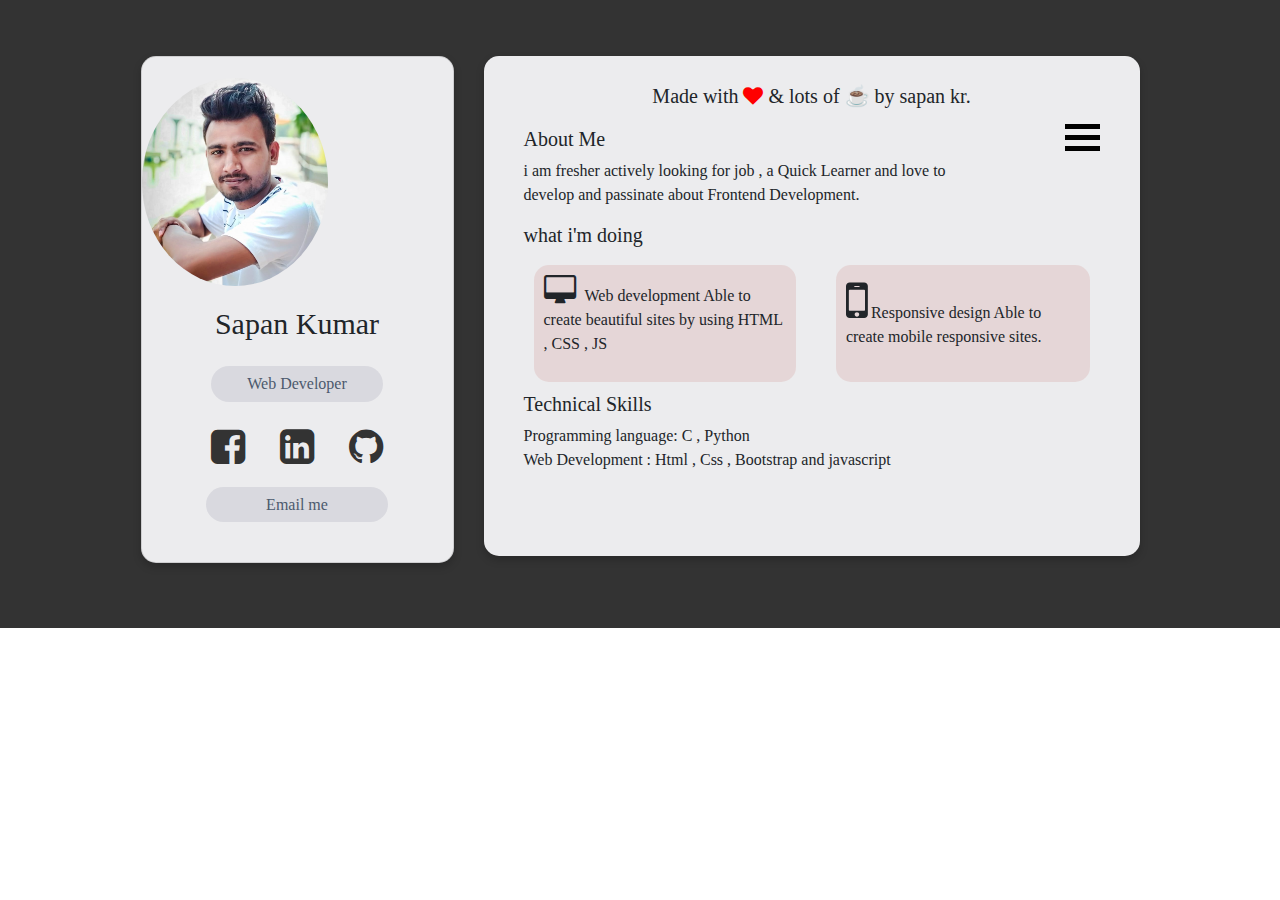
==== index.html @ b2fcf471 "first commit" ====
<!doctype html>
<html lang="en">

<head>
    <!-- Required meta tags -->
    <meta charset="utf-8">
    <meta name="viewport" content="width=device-width, initial-scale=1, shrink-to-fit=no">

    <!-- Bootstrap CSS -->
    <link rel="stylesheet" href="https://maxcdn.bootstrapcdn.com/bootstrap/4.0.0/css/bootstrap.min.css"
        integrity="sha384-Gn5384xqQ1aoWXA+058RXPxPg6fy4IWvTNh0E263XmFcJlSAwiGgFAW/dAiS6JXm" crossorigin="anonymous">
    <link rel="stylesheet" href="https://cdnjs.cloudflare.com/ajax/libs/font-awesome/4.7.0/css/font-awesome.min.css">
    <link rel="stylesheet" href="Style.css">
    <link rel="stylesheet" href="media.css">
    <title>Hello, world!</title>
</head>

<body>

    <div class="container-fluid">
        
        <div class="container">
            <div class="row">

                <div class="col-xl-4 col-lg-4 col-md-4 col-sm-12   ">
                    <div align="center" class="card">
                            <p class="head"  >Made with <span class=" heart fa fa-heart ">
                                </span> & lots of ☕ by sapan kr.</p>
                        <img src="img/IMG-20190511-WA00071.jpg">
                        <h3>Sapan Kumar</h3>
                        <h6><span>Web Developer</span></h6>
                        <div class="icon">
                            <a href="https://www.facebook.com/sapan.yadav.520" target="blank" class="fa fa-facebook-square face"></a>
                            <a href="https://www.linkedin.com/in/sapan-kumar-12b9ab175" target="_blank" class="fa fa-linkedin-square link"></a>
                            <a href="#" class="fa fa-github git"></a>


                        </div>
                        <a href="mailto:sapankr800@gmail.com" class=" gmail"><span>Email me</span></a>

                    </div>





                </div>
                <div class="col-xl-8 col-lg-8 col-md-8 col-sm-12  main-content">
                    <div class="card1">
                            <p class="heading" >Made with <span class=" heart fa fa-heart ">
                                </span> & lots of ☕ by sapan kr.</p>
                        <h5>About Me</h5>
                        <div class="menu">
                            <a href="project.html">
                            <div></div>
                            <div></div>
                            <div></div>
</a>

                        </div>
                        
                        <p class="about-me">i am fresher actively looking for job ,
                             a Quick Learner and  love to <br>
                             develop and passinate about Frontend Development.
                        </p>
                            
                    
                        
<div class="webcontent">
                        <h5>what i'm doing</h5>
                        <div class="grid-container">
                            
                               
                                <div class="grid-item">
                              
                                        <p  class="desktop">
                                                <i href="#" class="fa fa-desktop "></i>
                                                <span style="margin-right: 5px;"></span>  Web development
                                                Able to create beautiful sites by using
                                                HTML , CSS , JS</p>
                                </div>
                                <div class="grid-item responsive" >
                                        
                                        <p >
                                                <i href="#" class="fa fa-mobile-phone " style="font-size:50px"></i>
                                                 Responsive design
                                                Able to create mobile responsive sites.
                                                
                                            </p>
                                </div>
                               
                              </div>
                              
                          
                              </div>
                              <div class="technicalskill">
                                    <h5> Technical Skills</h5>
                                    
                                       <p class="tech-content">
                                       <span> Programming language:</span>  C , Python  <br>
                                       <span> Web Development :</span>   Html , Css , Bootstrap and javascript 
                                        </p>
                                    
  
  
  
                                </div>
                       
                    </div>
                </div>


            </div>


        </div>

    </div>



    <!-- Optional JavaScript -->
    <!-- jQuery first, then Popper.js, then Bootstrap JS -->
    <script src="https://code.jquery.com/jquery-3.2.1.slim.min.js"
        integrity="sha384-KJ3o2DKtIkvYIK3UENzmM7KCkRr/rE9/Qpg6aAZGJwFDMVNA/GpGFF93hXpG5KkN"
        crossorigin="anonymous"></script>
    <script src="https://cdnjs.cloudflare.com/ajax/libs/popper.js/1.12.9/umd/popper.min.js"
        integrity="sha384-ApNbgh9B+Y1QKtv3Rn7W3mgPxhU9K/ScQsAP7hUibX39j7fakFPskvXusvfa0b4Q"
        crossorigin="anonymous"></script>
    <script src="https://maxcdn.bootstrapcdn.com/bootstrap/4.0.0/js/bootstrap.min.js"
        integrity="sha384-JZR6Spejh4U02d8jOt6vLEHfe/JQGiRRSQQxSfFWpi1MquVdAyjUar5+76PVCmYl"
        crossorigin="anonymous"></script>

</body>

</html>
---- Style.css ----
* {
    margin: 0;
    padding: 0;
    font-family: cursive;
}

.container-fluid {
    background-color: #333333;
    padding-bottom: 10px;
}

 .row {
    border-radius: 10px;
    padding: 5%;
}

.card {
    box-shadow: 0 4px 8px 0 rgba(0, 0, 0, 0.2);
    transition: 0.3s;
    border-radius: 15px;
    background-color: rgb(236, 236, 238);
}

.card:hover {
    box-shadow: 0 8px 32px 0 rgba(177, 35, 35, 0.2);
}

.card img {
    border-radius: 50%;
    width: 60%;
    height: 60%;
    margin-top: 7%;
}

.card h3 {
    font-size: 30px;
    margin-top: 20px;
}

.card h6 {
    margin-top: 20px;
    padding: 5px;
}

.card h6 span {
    background-color: rgb(217, 217, 223);
    padding: 3% 12% 3% 12%;
    border-radius: 30px;
    font-size: 16px;
    color: rgb(76, 90, 109);
}

.face {
    font-size: 40px;
    margin-top: 20px;
    text-decoration: none;
    color: #333333;
}

.face:hover {
    text-decoration: none;
    color: #333333;
}

.link {
    font-size: 40px;
    margin-left: 10%;
    text-decoration: none;
    color: #333333;
}

.link:hover {
    text-decoration: none;
    color: #333333;
}

.git {
    font-size: 40px;
    margin-left: 10%;
    text-decoration: none;
    color: #333333;
}

.git:hover {
    text-decoration: none;
    color: #333333;
}

.gmail {
    padding: 5px;
    margin-top: 20px;
    margin-bottom: 40px;
}

.gmail span {
    background-color: rgb(217, 217, 223);
    padding: 3% 20% 3% 20%;
    border-radius: 30px;
    font-size: 16px;
    color: rgb(76, 90, 109);
}

.gmail:hover {
    text-decoration: none;
    color: rgb(13, 13, 14);
}

.heart {
    animation: beat .50s infinite alternate;
    color: red;
}

@keyframes beat {
    to {
        transform: scale(1.4);
    }
}
.head{
    display: none;
}

.card1 {
    box-shadow: 0 4px 8px 0 rgba(0, 0, 0, 0.2);
    transition: 0.3s;
    border-radius: 15px;
   padding: 40px;
   background-color: rgb(236, 236, 238);
    height: 500px;
}

.card1:hover {
    box-shadow: 0 8px 16px 0 rgba(0, 0, 0, 0.2);
}


.heading {
    font-size: 20px;
    margin-top: -15px;
    text-align: center;
}

.menu {
    float: right;
    margin-top: -7%;
}

.menu div {
    width: 35px;
    height: 5px;
    background-color: black;
    margin: 6px 0;
}

.grid-container {
    display: grid;
    grid-gap: 40px;
    grid-template-columns: auto auto;
    padding: 10px;
}


.grid-item {
    background-color: rgba(228, 209, 209, 0.8);
    padding: 10px;
    border-radius: 15px;
}

.grid-item i {
    font-size: 30px;
}

.technicalskill span {
    font-weight: 500;
    font-size: 16px;
}
---- media.css ----
@media only screen  and (max-width: 1024px) and (min-width: 770px)  {
   
  .row{
    padding: 10px;
  
  } 
.card h3{
      
   font-size: 25px;
  
}
.about-me br {
  display: none;
}

.face{
font-size: 30px;
  }

.link{
font-size: 30px;

}

.git{

font-size: 30px;

}

.gmail{

  margin-bottom: 80px;


} 



.card1 {
font-size: 15px;
padding: 30px;
padding-bottom: 500px;


}
.webcontent h5{
  margin-top: -10px;
}
.grid-container {

  grid-template-columns: auto ;
  margin-top: -10px;
}
.responsive{
  margin-top: -30px;
  padding: 10px;
  padding-bottom: -10px;
}





}


@media only screen and (max-width: 768px) {
    .row {
        padding: 10px;
    }
    .card {
        padding-bottom: 100px;
    }
    .card h3 {
        font-size: 22px;
    }
    .face {
        font-size: 30px;
    }
    .link {
        font-size: 30px;
    }
    .git {
        font-size: 30px;
    }
    .card1 {
     
      padding: 25px;
      padding-bottom: 500px;
      
      
        
    }
    .heading {
        margin-top: -20px;
    }
    .card1 h5 {
        font-size: 18px;
    }
    .menu {
        margin-top: -10%;
    }
    .menu div {
        width: 35px;
        height: 4px;
    }
    .about-me {
        font-size: 15px;
    }
    .about-me br {
        display: none;
    }
    .grid-container {
        grid-template-columns: auto;
        padding: 10px;
        font-size: 15px;
        margin-top: -5px;
    }
    .webcontent h5{
      margin-top: -10px;

    }
    .responsive {
        margin-top: -30px;
    }
    
  }



  @media only screen and (max-width: 760px)and (min-width: 426px)  {

   
    .card img{
      
      width: 40%;
      height: 40%;
      margin-top: 5%;
      
     
  }
  .heading{
    display: none;
  }
  .head{
  display: block;
  font-size: 18px;
  padding: 10px;
  margin-top: 10px;
  }
  .card h3{
      font-size: 30px; 
      margin-top: 25px;  

  }
     
        
  .card h6{
    margin-top: 25px;
     

  }
  .card h6 span{
    padding: 2% 11% 2% 11%;
  }       
      
        
  
  
  .face{
    font-size: 35px;
    margin-top: 25px;
      
      
  
     
  }
  
  .link{
    font-size: 35px;
    margin-left: 8%;
  
   
   
    
  }
  
  .git{
    
    font-size: 35px;
    margin-left: 8%;
  
    
     
  }
  .gmail{ 
    
  
    margin-top: 40px;
    margin-bottom: 20px;
}
.gmail span{
    
      
        padding: 2% 15% 2% 15%;
      
      }
.card1{
 
  padding: 30px;
  padding-bottom: 500px;
  
  
}
 
.technicalskill{
  
   
    margin-bottom: 40px;
    
}

  }
  @media only screen and (max-width: 425px)and (min-width: 375px)  {


    .heading{
      display: none;
    }
    .head{
    display: block;
    font-size: 18px;
    padding: 10px;
    margin-top: 10px;
    }
     .card1{
      padding-bottom: 600px;
     }
     .card1 h5{
       margin-top: 40px;
       font-weight: bold;
     }
     .menu{
       margin-top: -60px;
     }

     .webcontent h5{
       margin-top: -10px;
       font-weight: bold;
     }
     .responsive{
       margin-top: -30px;
     }
     .technicalskill{
       margin-top: -30px;
     }
     


  }
  @media only screen and (max-width: 374px)and (min-width: 320px)  {
  
    .container-fluid{
      padding: 10px;
    }
    .card1{
      padding: 15px;
      padding-bottom: 620px;
    }
    .heading{
      display: none;
      
    }
    .head{
    display: block;
    font-size: 18px;
    padding: 10px;
    margin-top: 10px;
    }
  }



  @media only screen and (max-width: 319px)and (min-width: 1px)  {
  *{
    display: none;

  }
  }
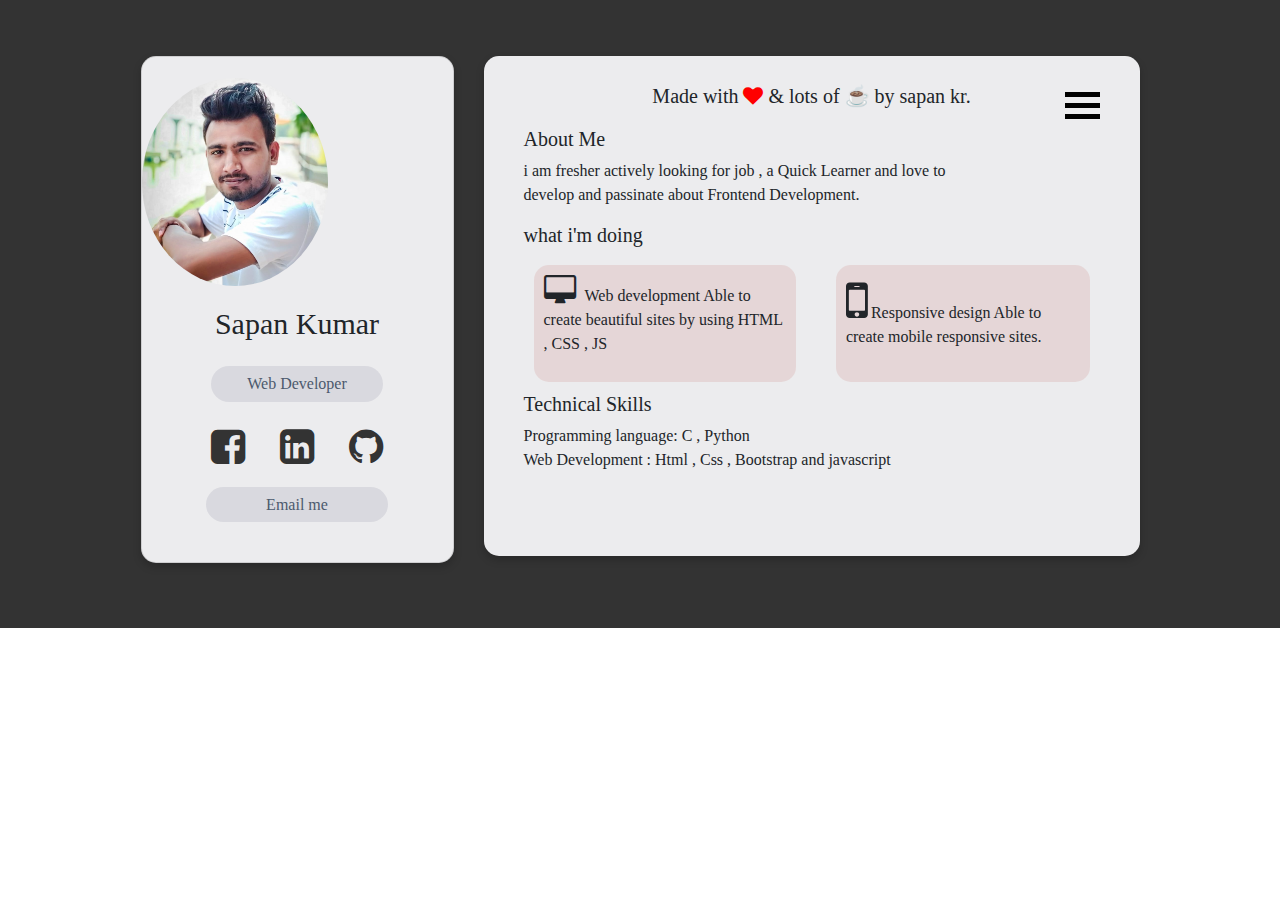
==== commit 1199609a: "Update index.html" ====
--- a/index.html
+++ b/index.html
@@ -12,7 +12,7 @@
     <link rel="stylesheet" href="https://cdnjs.cloudflare.com/ajax/libs/font-awesome/4.7.0/css/font-awesome.min.css">
     <link rel="stylesheet" href="Style.css">
     <link rel="stylesheet" href="media.css">
-    <title>Hello, world!</title>
+    <title>Sapan kr</title>
 </head>
 
 <body>
@@ -30,9 +30,9 @@
                         <h3>Sapan Kumar</h3>
                         <h6><span>Web Developer</span></h6>
                         <div class="icon">
-                            <a href="https://www.facebook.com/sapan.yadav.520" target="blank" class="fa fa-facebook-square face"></a>
+                            <a href="https://www.facebook.com/sapan.yadav.520" target="_blank" class="fa fa-facebook-square face"></a>
                             <a href="https://www.linkedin.com/in/sapan-kumar-12b9ab175" target="_blank" class="fa fa-linkedin-square link"></a>
-                            <a href="#" class="fa fa-github git"></a>
+                            <a href=" https://github.com/SapanKr800" target="_blank" class="fa fa-github git"></a>
 
 
                         </div>
@@ -40,24 +40,22 @@
 
                     </div>
 
-
-
-
-
                 </div>
                 <div class="col-xl-8 col-lg-8 col-md-8 col-sm-12  main-content">
                     <div class="card1">
                             <p class="heading" >Made with <span class=" heart fa fa-heart ">
                                 </span> & lots of ☕ by sapan kr.</p>
+                                <div class="menu">
+                                    <a href="project.html">
+                                    <div></div>
+                                    <div></div>
+                                    <div></div>
+        </a>
+        
+                                </div>
+                                
                         <h5>About Me</h5>
-                        <div class="menu">
-                            <a href="project.html">
-                            <div></div>
-                            <div></div>
-                            <div></div>
-</a>
-
-                        </div>
+                       
                         
                         <p class="about-me">i am fresher actively looking for job ,
                              a Quick Learner and  love to <br>
@@ -101,9 +99,6 @@
                                        <span> Web Development :</span>   Html , Css , Bootstrap and javascript 
                                         </p>
                                     
-  
-  
-  
                                 </div>
                        
                     </div>
@@ -133,4 +128,4 @@
 
 </body>
 
-</html>+</html>
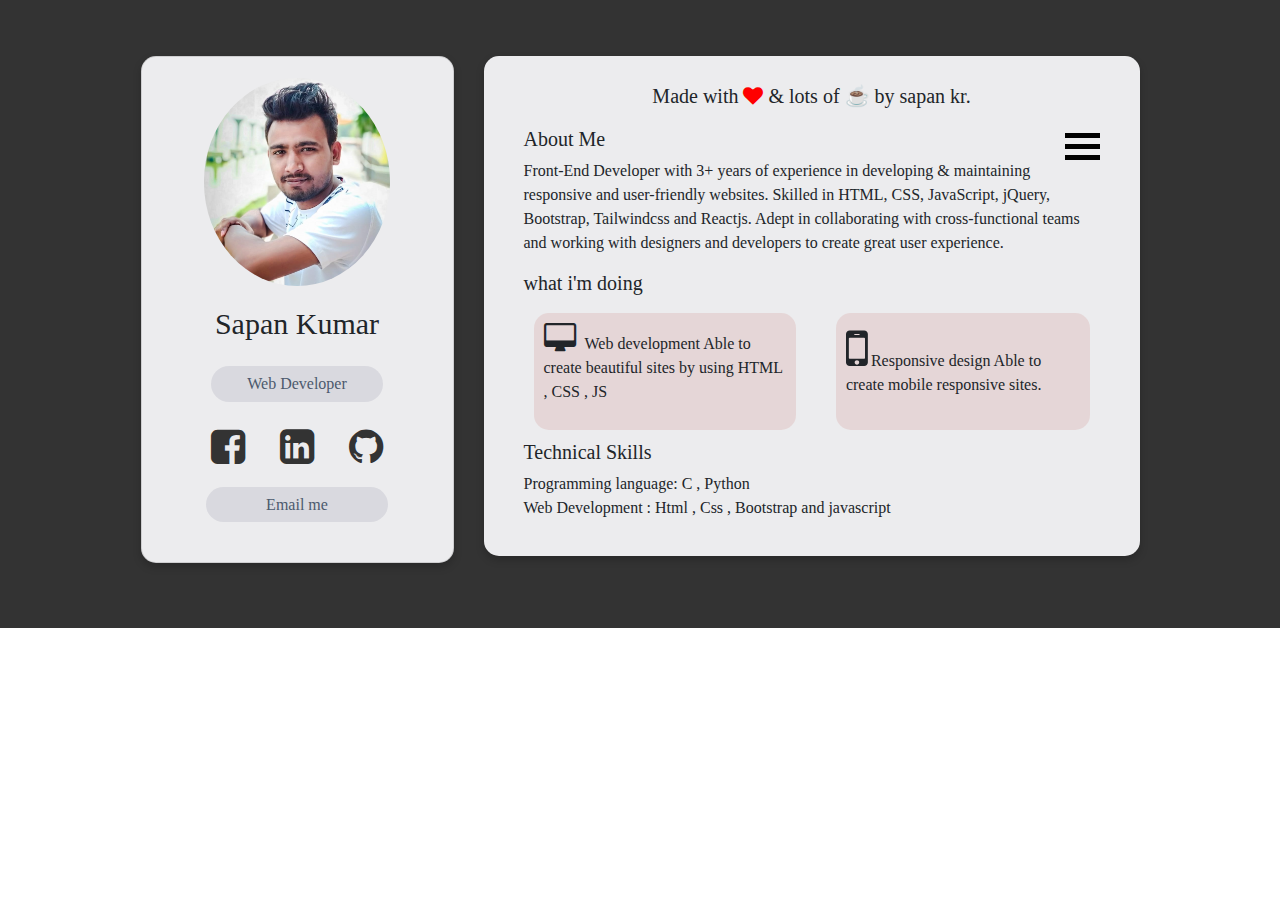
==== commit 838c823c: "Update index.html" ====
--- a/index.html
+++ b/index.html
@@ -18,22 +18,23 @@
 <body>
 
     <div class="container-fluid">
-        
+
         <div class="container">
             <div class="row">
 
                 <div class="col-xl-4 col-lg-4 col-md-4 col-sm-12   ">
                     <div align="center" class="card">
-                            <p class="head"  >Made with <span class=" heart fa fa-heart ">
-                                </span> & lots of ☕ by sapan kr.</p>
+                        <p class="head">Made with <span class=" heart fa fa-heart ">
+                            </span> & lots of ☕ by sapan kr.</p>
                         <img src="img/IMG-20190511-WA00071.jpg">
                         <h3>Sapan Kumar</h3>
                         <h6><span>Web Developer</span></h6>
                         <div class="icon">
-                            <a href="https://www.facebook.com/sapan.yadav.520" target="_blank" class="fa fa-facebook-square face"></a>
-                            <a href="https://www.linkedin.com/in/sapan-kumar-12b9ab175" target="_blank" class="fa fa-linkedin-square link"></a>
+                            <a href="https://www.facebook.com/sapan.yadav.520" target="_blank"
+                                class="fa fa-facebook-square face"></a>
+                            <a href="https://www.linkedin.com/in/sapan-kumar-12b9ab175" target="_blank"
+                                class="fa fa-linkedin-square link"></a>
                             <a href=" https://github.com/SapanKr800" target="_blank" class="fa fa-github git"></a>
-
 
                         </div>
                         <a href="mailto:sapankr800@gmail.com" class=" gmail"><span>Email me</span></a>
@@ -43,64 +44,59 @@
                 </div>
                 <div class="col-xl-8 col-lg-8 col-md-8 col-sm-12  main-content">
                     <div class="card1">
-                            <p class="heading" >Made with <span class=" heart fa fa-heart ">
-                                </span> & lots of ☕ by sapan kr.</p>
-                                <div class="menu">
-                                    <a href="project.html">
-                                    <div></div>
-                                    <div></div>
-                                    <div></div>
-        </a>
-        
+                        <p class="heading">Made with <span class=" heart fa fa-heart ">
+                            </span> & lots of ☕ by sapan kr.</p>
+                        <div class="menu">
+                            <a href="project.html">
+                                <div></div>
+                                <div></div>
+                                <div></div>
+                            </a>
+
+                        </div>
+
+                        <h5>About Me</h5>
+
+                        <p class="about-me">Front-End Developer with 3+ years of experience in developing & maintaining responsive and user-friendly websites. Skilled in HTML, CSS, JavaScript, jQuery, Bootstrap, Tailwindcss and Reactjs. 
+                            Adept in collaborating with cross-functional teams and working with designers and developers to create great user experience.
+                        </p>
+
+                        <div class="webcontent">
+                            <h5>what i'm doing</h5>
+                            <div class="grid-container">
+
+
+                                <div class="grid-item">
+
+                                    <p class="desktop">
+                                        <i href="#" class="fa fa-desktop "></i>
+                                        <span style="margin-right: 5px;"></span> Web development
+                                        Able to create beautiful sites by using
+                                        HTML , CSS , JS</p>
                                 </div>
-                                
-                        <h5>About Me</h5>
-                       
-                        
-                        <p class="about-me">i am fresher actively looking for job ,
-                             a Quick Learner and  love to <br>
-                             develop and passinate about Frontend Development.
-                        </p>
-                            
-                    
-                        
-<div class="webcontent">
-                        <h5>what i'm doing</h5>
-                        <div class="grid-container">
-                            
-                               
-                                <div class="grid-item">
-                              
-                                        <p  class="desktop">
-                                                <i href="#" class="fa fa-desktop "></i>
-                                                <span style="margin-right: 5px;"></span>  Web development
-                                                Able to create beautiful sites by using
-                                                HTML , CSS , JS</p>
+                                <div class="grid-item responsive">
+
+                                    <p>
+                                        <i href="#" class="fa fa-mobile-phone " style="font-size:50px"></i>
+                                        Responsive design
+                                        Able to create mobile responsive sites.
+
+                                    </p>
                                 </div>
-                                <div class="grid-item responsive" >
-                                        
-                                        <p >
-                                                <i href="#" class="fa fa-mobile-phone " style="font-size:50px"></i>
-                                                 Responsive design
-                                                Able to create mobile responsive sites.
-                                                
-                                            </p>
-                                </div>
-                               
-                              </div>
-                              
-                          
-                              </div>
-                              <div class="technicalskill">
-                                    <h5> Technical Skills</h5>
-                                    
-                                       <p class="tech-content">
-                                       <span> Programming language:</span>  C , Python  <br>
-                                       <span> Web Development :</span>   Html , Css , Bootstrap and javascript 
-                                        </p>
-                                    
-                                </div>
-                       
+
+                            </div>
+
+                        </div>
+                        <div class="technicalskill">
+                            <h5> Technical Skills</h5>
+
+                            <p class="tech-content">
+                                <span> Programming language:</span> C , Python <br>
+                                <span> Web Development :</span> Html , Css , Bootstrap and javascript
+                            </p>
+
+                        </div>
+
                     </div>
                 </div>
 
--- a/Style.css
+++ b/Style.css
@@ -1,176 +1,194 @@
 * {
-    margin: 0;
-    padding: 0;
-    font-family: cursive;
+  margin: 0;
+  padding: 0;
+  font-family: cursive;
 }
 
 .container-fluid {
-    background-color: #333333;
-    padding-bottom: 10px;
+  background-color: #333333;
+  padding-bottom: 10px;
 }
 
- .row {
-    border-radius: 10px;
-    padding: 5%;
+.row {
+  border-radius: 10px;
+  padding: 5%;
 }
 
 .card {
-    box-shadow: 0 4px 8px 0 rgba(0, 0, 0, 0.2);
-    transition: 0.3s;
-    border-radius: 15px;
-    background-color: rgb(236, 236, 238);
+  box-shadow: 0 4px 8px 0 rgba(0, 0, 0, 0.2);
+  transition: 0.3s;
+  border-radius: 15px;
+  background-color: rgb(236, 236, 238);
 }
 
 .card:hover {
-    box-shadow: 0 8px 32px 0 rgba(177, 35, 35, 0.2);
+  box-shadow: 0 8px 32px 0 rgba(177, 35, 35, 0.2);
 }
 
 .card img {
-    border-radius: 50%;
-    width: 60%;
-    height: 60%;
-    margin-top: 7%;
+  border-radius: 50%;
+  width: 60%;
+  height: 60%;
+  margin-top: 7%;
+  margin-left: 20%;
 }
 
 .card h3 {
-    font-size: 30px;
-    margin-top: 20px;
+  font-size: 30px;
+  margin-top: 20px;
 }
 
 .card h6 {
-    margin-top: 20px;
-    padding: 5px;
+  margin-top: 20px;
+  padding: 5px;
 }
 
 .card h6 span {
-    background-color: rgb(217, 217, 223);
-    padding: 3% 12% 3% 12%;
-    border-radius: 30px;
-    font-size: 16px;
-    color: rgb(76, 90, 109);
+  background-color: rgb(217, 217, 223);
+  padding: 3% 12% 3% 12%;
+  border-radius: 30px;
+  font-size: 16px;
+  color: rgb(76, 90, 109);
 }
 
 .face {
-    font-size: 40px;
-    margin-top: 20px;
-    text-decoration: none;
-    color: #333333;
+  font-size: 40px;
+  margin-top: 20px;
+  text-decoration: none;
+  color: #333333;
 }
 
 .face:hover {
-    text-decoration: none;
-    color: #333333;
+  text-decoration: none;
+  color: #333333;
 }
 
 .link {
-    font-size: 40px;
-    margin-left: 10%;
-    text-decoration: none;
-    color: #333333;
+  font-size: 40px;
+  margin-left: 10%;
+  text-decoration: none;
+  color: #333333;
 }
 
 .link:hover {
-    text-decoration: none;
-    color: #333333;
+  text-decoration: none;
+  color: #333333;
 }
 
 .git {
-    font-size: 40px;
-    margin-left: 10%;
-    text-decoration: none;
-    color: #333333;
+  font-size: 40px;
+  margin-left: 10%;
+  text-decoration: none;
+  color: #333333;
 }
 
 .git:hover {
-    text-decoration: none;
-    color: #333333;
+  text-decoration: none;
+  color: #333333;
 }
 
 .gmail {
-    padding: 5px;
-    margin-top: 20px;
-    margin-bottom: 40px;
+  padding: 5px;
+  margin-top: 20px;
+  margin-bottom: 40px;
 }
 
 .gmail span {
-    background-color: rgb(217, 217, 223);
-    padding: 3% 20% 3% 20%;
-    border-radius: 30px;
-    font-size: 16px;
-    color: rgb(76, 90, 109);
+  background-color: rgb(217, 217, 223);
+  padding: 3% 20% 3% 20%;
+  border-radius: 30px;
+  font-size: 16px;
+  color: rgb(76, 90, 109);
 }
 
 .gmail:hover {
-    text-decoration: none;
-    color: rgb(13, 13, 14);
+  text-decoration: none;
+  color: rgb(13, 13, 14);
 }
 
 .heart {
-    animation: beat .50s infinite alternate;
-    color: red;
+  animation: beat 0.5s infinite alternate;
+  color: red;
 }
 
 @keyframes beat {
-    to {
-        transform: scale(1.4);
-    }
+  to {
+    transform: scale(1.4);
+  }
 }
-.head{
-    display: none;
+.head {
+  display: none;
 }
 
 .card1 {
-    box-shadow: 0 4px 8px 0 rgba(0, 0, 0, 0.2);
-    transition: 0.3s;
-    border-radius: 15px;
-   padding: 40px;
-   background-color: rgb(236, 236, 238);
-    height: 500px;
+  box-shadow: 0 4px 8px 0 rgba(0, 0, 0, 0.2);
+  transition: 0.3s;
+  border-radius: 15px;
+  padding: 40px;
+  background-color: rgb(236, 236, 238);
+  height: 500px;
 }
 
 .card1:hover {
-    box-shadow: 0 8px 16px 0 rgba(0, 0, 0, 0.2);
+  box-shadow: 0 8px 16px 0 rgba(0, 0, 0, 0.2);
 }
 
-
 .heading {
-    font-size: 20px;
-    margin-top: -15px;
-    text-align: center;
+  font-size: 20px;
+  margin-top: -15px;
+  text-align: center;
 }
 
 .menu {
-    float: right;
-    margin-top: -7%;
+  float: right;
 }
 
 .menu div {
-    width: 35px;
-    height: 5px;
-    background-color: black;
-    margin: 6px 0;
+  width: 35px;
+  height: 5px;
+  background-color: black;
+  margin: 6px 0;
 }
 
 .grid-container {
-    display: grid;
-    grid-gap: 40px;
-    grid-template-columns: auto auto;
-    padding: 10px;
+  display: grid;
+  grid-gap: 40px;
+  grid-template-columns: auto auto;
+  padding: 10px;
 }
 
-
 .grid-item {
-    background-color: rgba(228, 209, 209, 0.8);
-    padding: 10px;
-    border-radius: 15px;
+  background-color: rgba(228, 209, 209, 0.8);
+  padding: 10px;
+  border-radius: 15px;
 }
 
 .grid-item i {
-    font-size: 30px;
+  font-size: 30px;
 }
 
 .technicalskill span {
-    font-weight: 500;
-    font-size: 16px;
+  font-weight: 500;
+  font-size: 16px;
 }
 
+.project {
+  text-align: center;
+  background-color: rgb(217, 217, 223);
+  padding: 50px;
+  border-radius: 20px;
+  border-left: 5px solid rgb(240, 239, 239);
+}
+.project-news:hover {
+  background-color: rgb(186, 187, 187);
+}
+.project a {
+  text-decoration: none;
+  color: black;
+}
+.project2 {
+  margin-top: -30px;
+}
+.Projects-name .project {
+  margin-bottom: 20px;
+}
--- a/media.css
+++ b/media.css
@@ -99,9 +99,7 @@
     .card1 h5 {
         font-size: 18px;
     }
-    .menu {
-        margin-top: -10%;
-    }
+    
     .menu div {
         width: 35px;
         height: 4px;
@@ -126,6 +124,9 @@
         margin-top: -30px;
     }
     
+    .project{
+      border-top:5px solid rgb(240, 239, 239);
+    }
   }
 
 
@@ -242,9 +243,7 @@
        margin-top: 40px;
        font-weight: bold;
      }
-     .menu{
-       margin-top: -60px;
-     }
+     
 
      .webcontent h5{
        margin-top: -10px;
@@ -291,4 +290,4 @@
   }
    
 
-   +   
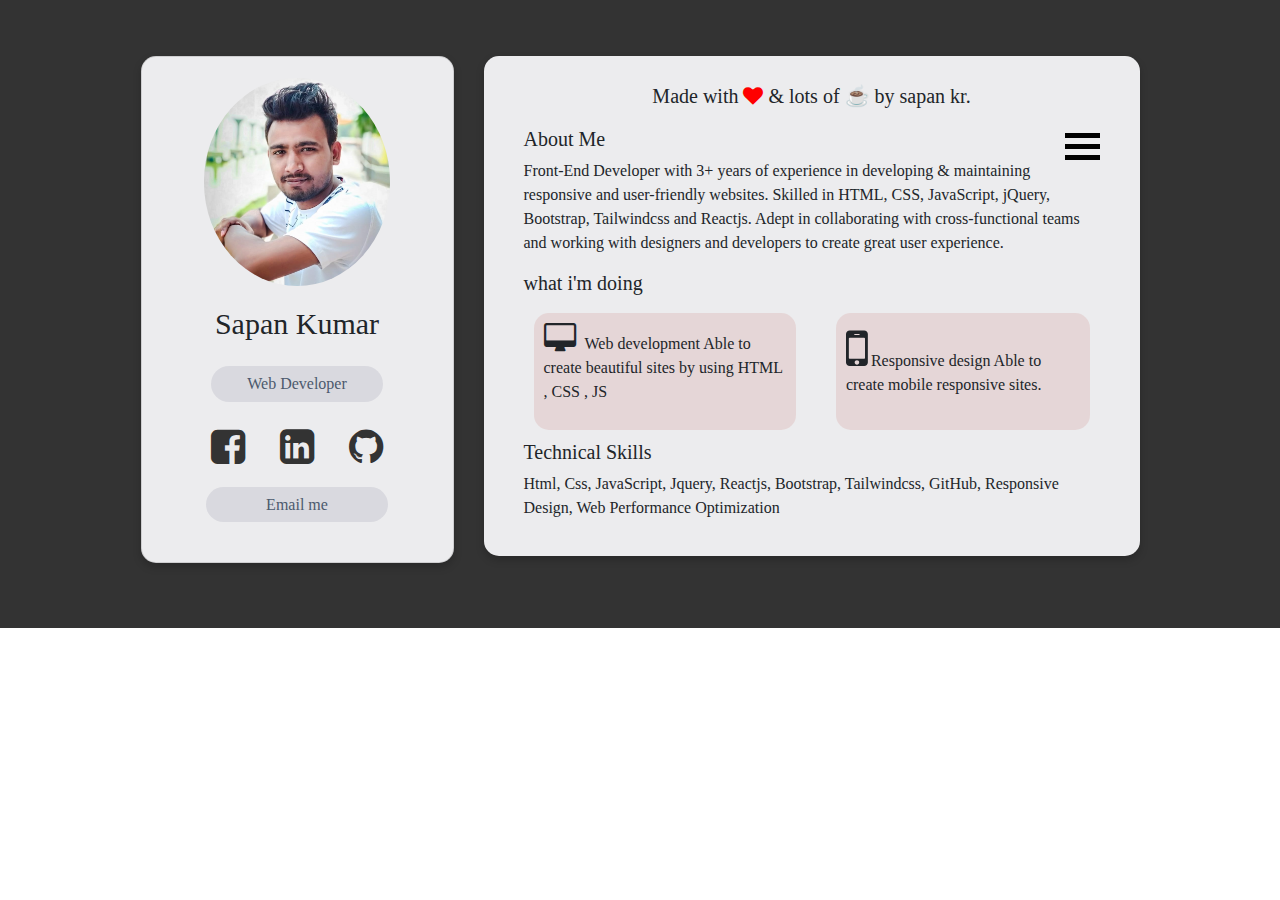
==== commit 66001145: "Update index.html" ====
--- a/index.html
+++ b/index.html
@@ -91,8 +91,8 @@
                             <h5> Technical Skills</h5>
 
                             <p class="tech-content">
-                                <span> Programming language:</span> C , Python <br>
-                                <span> Web Development :</span> Html , Css , Bootstrap and javascript
+                                Html, Css, JavaScript, Jquery, Reactjs, Bootstrap, Tailwindcss, GitHub, Responsive Design, Web Performance Optimization
+
                             </p>
 
                         </div>
